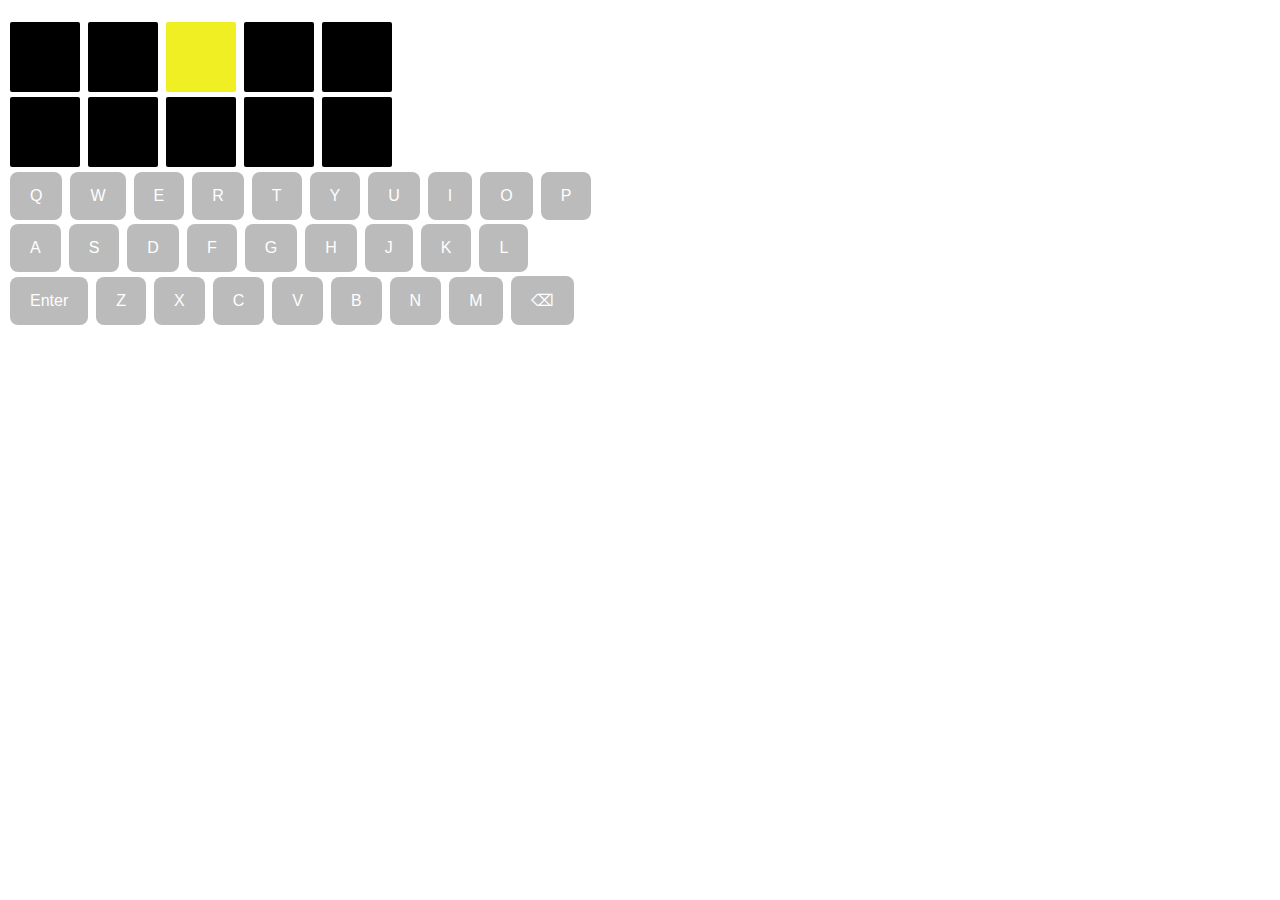
==== board.html @ f6aa245e "First draft Bug on delete" ====
<!DOCTYPE html>
<!--[if lt IE 7]>      <html class="no-js lt-ie9 lt-ie8 lt-ie7"> <![endif]-->
<!--[if IE 7]>         <html class="no-js lt-ie9 lt-ie8"> <![endif]-->
<!--[if IE 8]>         <html class="no-js lt-ie9"> <![endif]-->
<!--[if gt IE 8]>      <html class="no-js"> <!--<![endif]-->
<html>

<head>
    <meta charset="utf-8">
    <meta http-equiv="X-UA-Compatible" content="IE=edge">


    <meta name="description" content="">
    <meta name="viewport" content="width=device-width, initial-scale=1">
    <link rel="stylesheet" href="">

    <!DOCTYPE html>
    <html lang="en">

    <!-- Minified version -->
    <link rel="stylesheet" href="https://cdn.simplecss.org/simple.min.css">



    <style>
        span {
            display: inline-block;
            width: 70px;
            height: 70px;
            margin: 2px;
            border-radius: 2px;
            font-size: 45px;
            text-align: center;
            vertical-align: text-bottom;
            background-color: #000;
        }

        .green-background {
            background-color: #30ce72;
        }

        .yellow-background {
            background-color: rgb(239, 239, 35)
        }

        input {
            background-color: #bbbbbb;
            border: none;
            color: white;
            padding: 15px 20px;
            margin: 2px;
            border-radius: 8px;
            text-align: center;
            text-decoration: none;
            display: inline-block;
            font-size: 16px;
        }
    </style>

</head>

<body>

    <div class="container">
        <h2></h2>
        <div>
            <span class="r1-c1"></span>
            <span class="r1-c2"></span>
            <span class="r1-c3"></span>
            <span class="r1-c4"></span>
            <span class="r1-c5"></span>
        </div>
        <div>
            <span class="r2-c1"></span>
            <span class="r2-c2"></span>
            <span class="r2-c3"></span>
            <span class="r2-c4"></span>
            <span class="r2-c5"></span>
        </div>
    </div>

    <script>
        var yellowBackground = "rgb(239, 239, 35)"
        var greenBackground = "rgb(48, 206, 114)"
        var row = 1
        var col = 3
        var span_id = 'r' + row.toString() + '-' + 'c' + col.toString();
        var spans = document.getElementsByClassName(span_id);
        for (var i = 0; i < spans.length; i++) {
            var span = spans[i];
            span.style.backgroundColor = yellowBackground;
        } 
    </script>


    <script>

        var socket = new WebSocket('ws://localhost:8000/ws/some_url/')

        socket.onmessage = function (event) {
            var data = JSON.parse(event.data);
            console.log(data);
            document.getElementById('app').innerText = data.message;

        }

    </script>

    <!-- Virtual keyboard -->
    <div id="VirtualKey">
        <input id="btnQ" type="button" value="Q" onclick="input(this);" />
        <input id="btnW" type="button" value="W" onclick="input(this);" />
        <input id="btnE" type="button" value="E" onclick="input(this);" />
        <input id="btnR" type="button" value="R" onclick="input(this);" />
        <input id="btnT" type="button" value="T" onclick="input(this);" />
        <input id="btnY" type="button" value="Y" onclick="input(this);" />
        <input id="btnU" type="button" value="U" onclick="input(this);" />
        <input id="btnI" type="button" value="I" onclick="input(this);" />
        <input id="btnO" type="button" value="O" onclick="input(this);" />
        <input id="btnP" type="button" value="P" onclick="input(this)" />
        <br />
        <input id="btnA" type="button" value="A" onclick="input(this);" />
        <input id="btnS" type="button" value="S" onclick="input(this);" />
        <input id="btnD" type="button" value="D" onclick="input(this);" />
        <input id="btnF" type="button" value="F" onclick="input(this);" />
        <input id="btnG" type="button" value="G" onclick="input(this);" />
        <input id="btnH" type="button" value="H" onclick="input(this);" />
        <input id="btnJ" type="button" value="J" onclick="input(this);" />
        <input id="btnK" type="button" value="K" onclick="input(this);" />
        <input id="btnL" type="button" value="L" onclick="input(this);" />
        <br />
        <input id="btnENTER" type="button" value="Enter" onclick="enter(this);" />
        <input id="btnZ" type="button" value="Z" onclick="input(this);" />
        <input id="btnX" type="button" value="X" onclick="input(this);" />
        <input id="btnC" type="button" value="C" onclick="input(this);" />
        <input id="btnV" type="button" value="V" onclick="input(this);" />
        <input id="btnB" type="button" value="B" onclick="input(this);" />
        <input id="btnN" type="button" value="N" onclick="input(this);" />
        <input id="btnM" type="button" value="M" onclick="input(this);" />

        <input id="btnDel" type="button" value="⌫" onclick="del();" />
    </div>

    <script>

        var round = 1
        var wordPos = 1

        function input(e) {
            var span_class_name = 'r' + round.toString() + '-' + 'c' + wordPos.toString();
            var spans = document.getElementsByClassName(span_class_name);
            if (wordPos < 5) {
                spans[0].textContent = e.value
                wordPos += 1;
            }
            else {
                if (spans[0].textContent == '') {
                    spans[0].textContent = e.value
                }
            }
        }

        function del() {
            if (wordPos > 1 && wordPos < 5) {
                wordPos -= 1;
            }
            var span_class_name = 'r' + round.toString() + '-' + 'c' + wordPos.toString();
            var spans = document.getElementsByClassName(span_class_name);
            spans[0].textContent = ''

            if (wordPos == 5) {
                wordPos -= 1;
            }
        }

        function enter() {
            if (wordPos == 5) {
                if (round < 6) {
                    round += 1;
                    wordPos = 1;
                }
            }
        }

    </script>

</body>

</html>
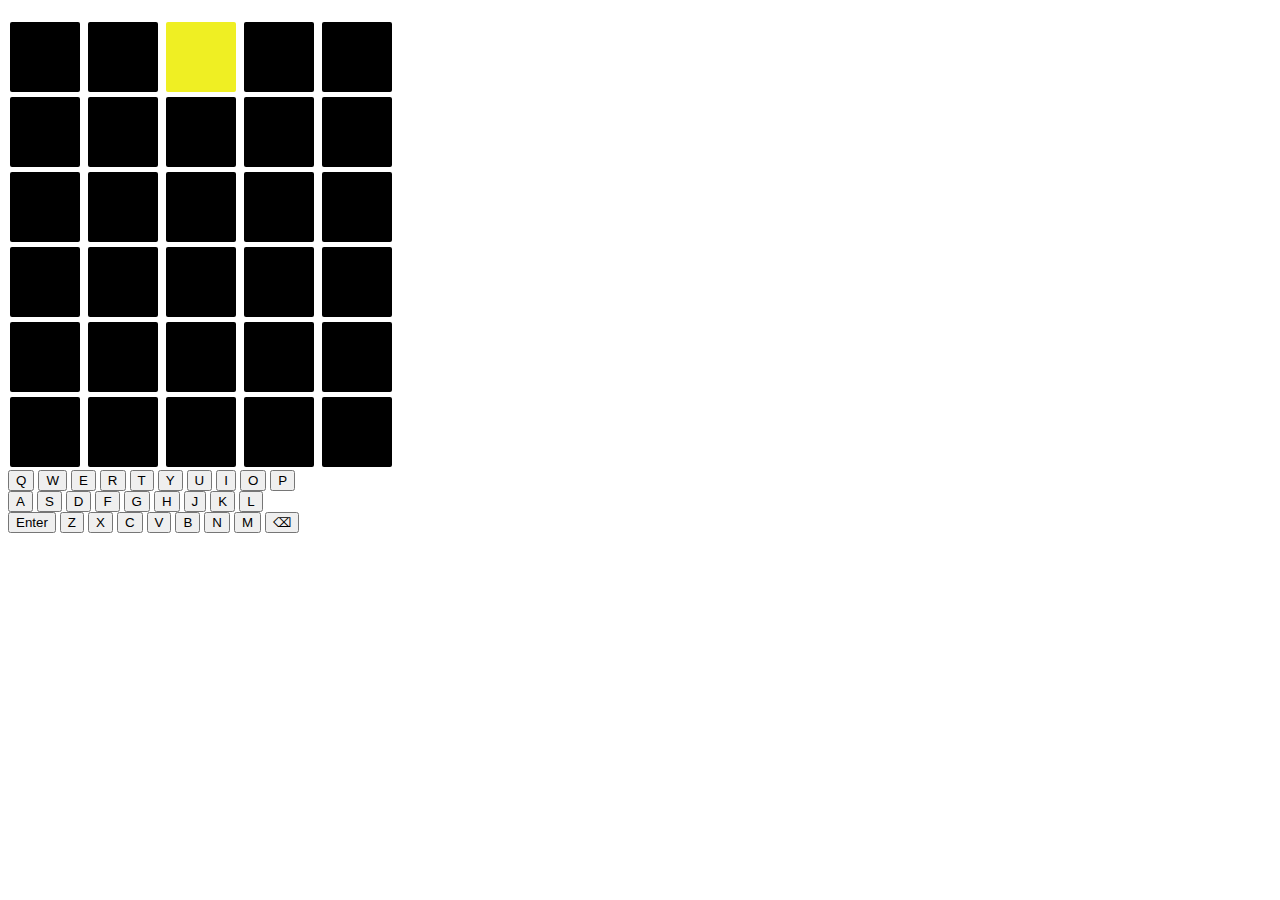
==== commit d559496c: "Front end html and JS now working" ====
--- a/board.html
+++ b/board.html
@@ -34,27 +34,6 @@
             vertical-align: text-bottom;
             background-color: #000;
         }
-
-        .green-background {
-            background-color: #30ce72;
-        }
-
-        .yellow-background {
-            background-color: rgb(239, 239, 35)
-        }
-
-        input {
-            background-color: #bbbbbb;
-            border: none;
-            color: white;
-            padding: 15px 20px;
-            margin: 2px;
-            border-radius: 8px;
-            text-align: center;
-            text-decoration: none;
-            display: inline-block;
-            font-size: 16px;
-        }
     </style>
 
 </head>
@@ -77,11 +56,41 @@
             <span class="r2-c4"></span>
             <span class="r2-c5"></span>
         </div>
+        <div>
+            <span class="r3-c1"></span>
+            <span class="r3-c2"></span>
+            <span class="r3-c3"></span>
+            <span class="r3-c4"></span>
+            <span class="r3-c5"></span>
+        </div>
+        <div>
+            <span class="r4-c1"></span>
+            <span class="r4-c2"></span>
+            <span class="r4-c3"></span>
+            <span class="r4-c4"></span>
+            <span class="r4-c5"></span>
+        </div>
+        <div>
+            <span class="r5-c1"></span>
+            <span class="r5-c2"></span>
+            <span class="r5-c3"></span>
+            <span class="r5-c4"></span>
+            <span class="r5-c5"></span>
+        </div>
+        <div>
+            <span class="r6-c1"></span>
+            <span class="r6-c2"></span>
+            <span class="r6-c3"></span>
+            <span class="r6-c4"></span>
+            <span class="r6-c5"></span>
+        </div>
     </div>
 
     <script>
-        var yellowBackground = "rgb(239, 239, 35)"
-        var greenBackground = "rgb(48, 206, 114)"
+        const yellowBackground = "rgb(239, 239, 35)"
+        const greenBackground = "rgb(48, 206, 114)"
+        const greyBackground = "rgb(50, 50, 50)"
+        const blackBackground = "rgb(0, 0, 0)"
         var row = 1
         var col = 3
         var span_id = 'r' + row.toString() + '-' + 'c' + col.toString();
@@ -161,20 +170,29 @@
         }
 
         function del() {
-            if (wordPos > 1 && wordPos < 5) {
-                wordPos -= 1;
-            }
             var span_class_name = 'r' + round.toString() + '-' + 'c' + wordPos.toString();
             var spans = document.getElementsByClassName(span_class_name);
-            spans[0].textContent = ''
-
-            if (wordPos == 5) {
+
+            if (spans[0].textContent != '') {
+                spans[0].textContent = '';
+                return;
+            }
+
+            if (wordPos > 1) {
                 wordPos -= 1;
+                span_class_name = 'r' + round.toString() + '-' + 'c' + wordPos.toString();
+                spans = document.getElementsByClassName(span_class_name);
+                spans[0].textContent = '';
             }
         }
 
         function enter() {
             if (wordPos == 5) {
+                for (let i = 1; i < 6; i++) {
+                    span_class_name = 'r' + round.toString() + '-' + 'c' + i.toString();
+                    spans = document.getElementsByClassName(span_class_name);
+                    spans[0].style.backgroundColor = greyBackground;
+                }
                 if (round < 6) {
                     round += 1;
                     wordPos = 1;
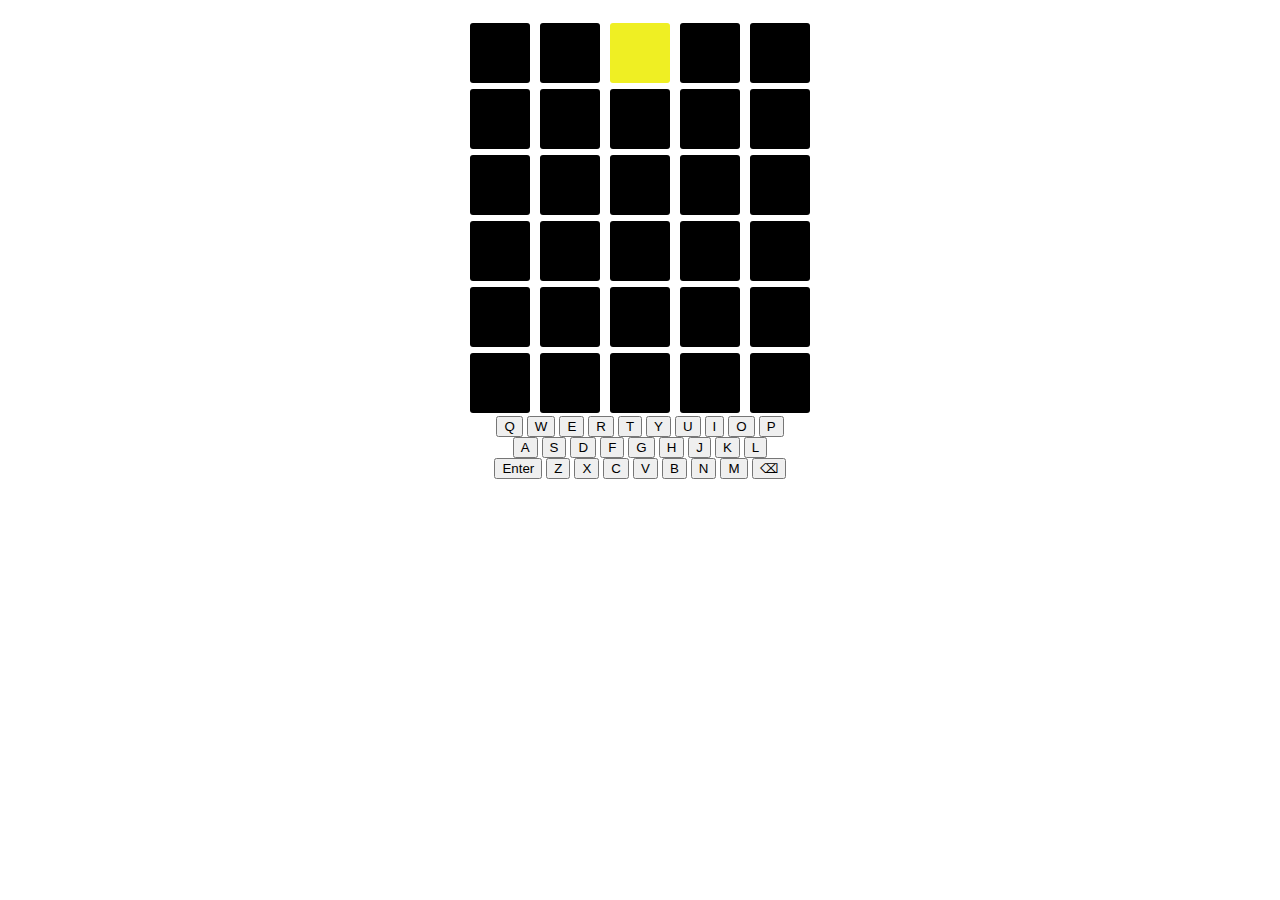
==== commit 4184623c: "Align game-board tiles, text, keyboard and keys" ====
--- a/board.html
+++ b/board.html
@@ -1,15 +1,10 @@
 <!DOCTYPE html>
-<!--[if lt IE 7]>      <html class="no-js lt-ie9 lt-ie8 lt-ie7"> <![endif]-->
-<!--[if IE 7]>         <html class="no-js lt-ie9 lt-ie8"> <![endif]-->
-<!--[if IE 8]>         <html class="no-js lt-ie9"> <![endif]-->
-<!--[if gt IE 8]>      <html class="no-js"> <!--<![endif]-->
+
 <html>
 
 <head>
     <meta charset="utf-8">
     <meta http-equiv="X-UA-Compatible" content="IE=edge">
-
-
     <meta name="description" content="">
     <meta name="viewport" content="width=device-width, initial-scale=1">
     <link rel="stylesheet" href="">
@@ -20,27 +15,36 @@
     <!-- Minified version -->
     <link rel="stylesheet" href="https://cdn.simplecss.org/simple.min.css">
 
-
-
     <style>
         span {
-            display: inline-block;
-            width: 70px;
-            height: 70px;
-            margin: 2px;
-            border-radius: 2px;
-            font-size: 45px;
+            display: inline-table;
+            align-items: center;
+            justify-content: center;
+            width: 60px;
+            height: 60px;
+            line-height: 60px;
+            margin: 3px;
+            border-radius: 3px;
+            font-size: 30px;
+            font-weight: bold;
+            font-family: Arial, Helvetica, sans-serif;
             text-align: center;
-            vertical-align: text-bottom;
+            vertical-align: bottom;
+            text-transform: uppercase;
             background-color: #000;
         }
+
+        div {
+            margin: auto;
+            text-align: center;
+        }
     </style>
 
 </head>
 
 <body>
 
-    <div class="container">
+    <div class="container" , id="game-board">
         <h2></h2>
         <div>
             <span class="r1-c1"></span>
@@ -93,11 +97,11 @@
         const blackBackground = "rgb(0, 0, 0)"
         var row = 1
         var col = 3
-        var span_id = 'r' + row.toString() + '-' + 'c' + col.toString();
-        var spans = document.getElementsByClassName(span_id);
-        for (var i = 0; i < spans.length; i++) {
-            var span = spans[i];
-            span.style.backgroundColor = yellowBackground;
+        var tile_id = 'r' + row.toString() + '-' + 'c' + col.toString();
+        var tiles = document.getElementsByClassName(tile_id);
+        for (var i = 0; i < tiles.length; i++) {
+            var tile = tiles[i];
+            tile.style.backgroundColor = yellowBackground;
         } 
     </script>
 
@@ -116,7 +120,7 @@
     </script>
 
     <!-- Virtual keyboard -->
-    <div id="VirtualKey">
+    <div id="VirtualKey" , margin="auto">
         <input id="btnQ" type="button" value="Q" onclick="input(this);" />
         <input id="btnW" type="button" value="W" onclick="input(this);" />
         <input id="btnE" type="button" value="E" onclick="input(this);" />
@@ -156,42 +160,42 @@
         var wordPos = 1
 
         function input(e) {
-            var span_class_name = 'r' + round.toString() + '-' + 'c' + wordPos.toString();
-            var spans = document.getElementsByClassName(span_class_name);
+            var tile_class_name = 'r' + round.toString() + '-' + 'c' + wordPos.toString();
+            var tiles = document.getElementsByClassName(tile_class_name);
             if (wordPos < 5) {
-                spans[0].textContent = e.value
+                tiles[0].textContent = e.value
                 wordPos += 1;
             }
             else {
-                if (spans[0].textContent == '') {
-                    spans[0].textContent = e.value
+                if (tiles[0].textContent == '') {
+                    tiles[0].textContent = e.value
                 }
             }
         }
 
         function del() {
-            var span_class_name = 'r' + round.toString() + '-' + 'c' + wordPos.toString();
-            var spans = document.getElementsByClassName(span_class_name);
-
-            if (spans[0].textContent != '') {
-                spans[0].textContent = '';
+            var tile_class_name = 'r' + round.toString() + '-' + 'c' + wordPos.toString();
+            var tiles = document.getElementsByClassName(tile_class_name);
+
+            if (tiles[0].textContent != '') {
+                tiles[0].textContent = '';
                 return;
             }
 
             if (wordPos > 1) {
                 wordPos -= 1;
-                span_class_name = 'r' + round.toString() + '-' + 'c' + wordPos.toString();
-                spans = document.getElementsByClassName(span_class_name);
-                spans[0].textContent = '';
+                tile_class_name = 'r' + round.toString() + '-' + 'c' + wordPos.toString();
+                tiles = document.getElementsByClassName(tile_class_name);
+                tiles[0].textContent = '';
             }
         }
 
         function enter() {
             if (wordPos == 5) {
                 for (let i = 1; i < 6; i++) {
-                    span_class_name = 'r' + round.toString() + '-' + 'c' + i.toString();
-                    spans = document.getElementsByClassName(span_class_name);
-                    spans[0].style.backgroundColor = greyBackground;
+                    tile_class_name = 'r' + round.toString() + '-' + 'c' + i.toString();
+                    tiles = document.getElementsByClassName(tile_class_name);
+                    tiles[0].style.backgroundColor = greyBackground;
                 }
                 if (round < 6) {
                     round += 1;
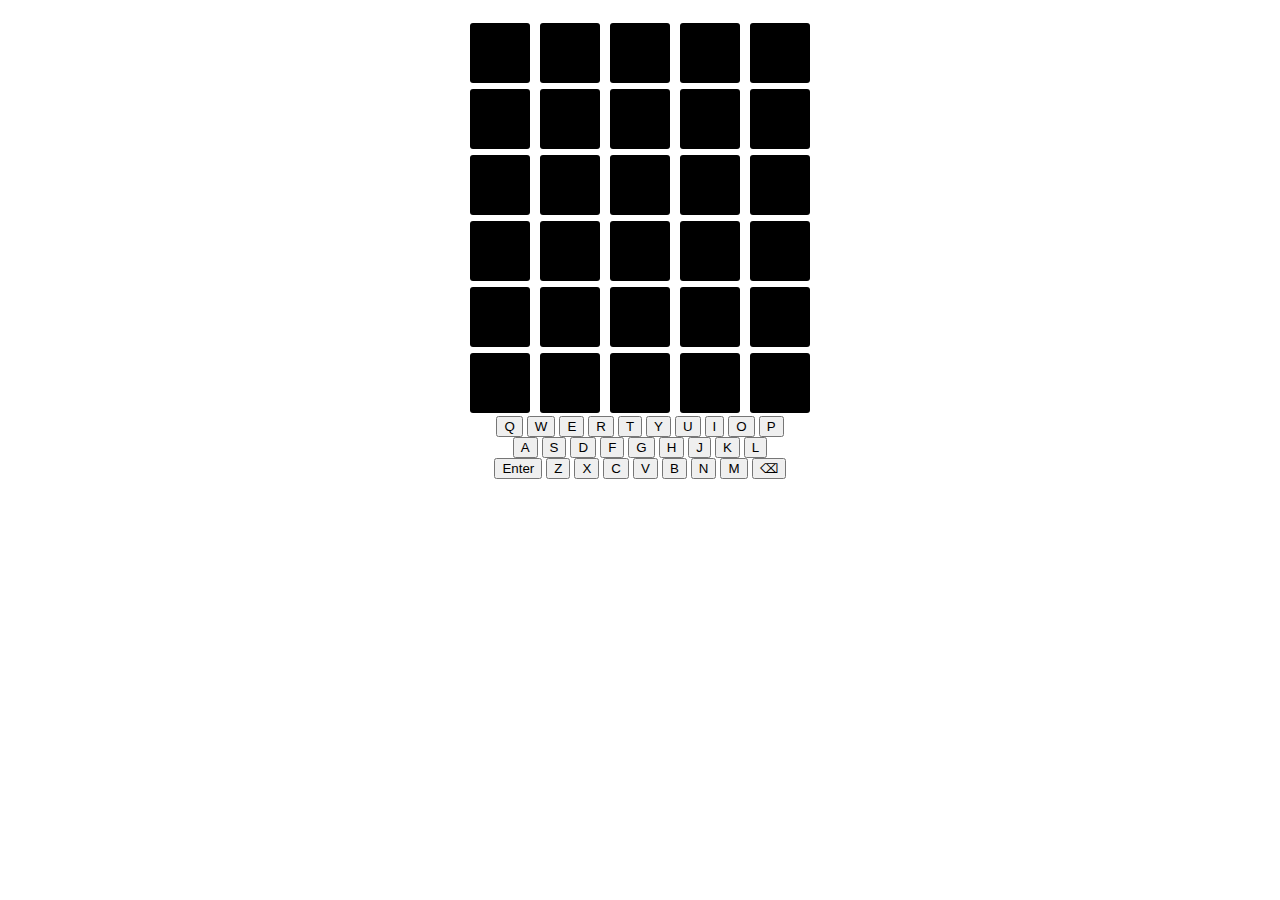
==== commit bb391147: "Refactor keyboard script" ====
--- a/board.html
+++ b/board.html
@@ -95,14 +95,6 @@
         const greenBackground = "rgb(48, 206, 114)"
         const greyBackground = "rgb(50, 50, 50)"
         const blackBackground = "rgb(0, 0, 0)"
-        var row = 1
-        var col = 3
-        var tile_id = 'r' + row.toString() + '-' + 'c' + col.toString();
-        var tiles = document.getElementsByClassName(tile_id);
-        for (var i = 0; i < tiles.length; i++) {
-            var tile = tiles[i];
-            tile.style.backgroundColor = yellowBackground;
-        } 
     </script>
 
 
@@ -159,43 +151,50 @@
         var round = 1
         var wordPos = 1
 
+        function get_tile(row, col) {
+            tile_class_name = 'r' + row.toString() + '-' + 'c' + col.toString();
+            tiles = document.getElementsByClassName(tile_class_name);
+
+            return tiles[0];
+        }
+
+        // Handle letter keypress
         function input(e) {
-            var tile_class_name = 'r' + round.toString() + '-' + 'c' + wordPos.toString();
-            var tiles = document.getElementsByClassName(tile_class_name);
+            tile = get_tile(round, wordPos);
+
             if (wordPos < 5) {
-                tiles[0].textContent = e.value
+                tile.textContent = e.value
                 wordPos += 1;
             }
             else {
-                if (tiles[0].textContent == '') {
-                    tiles[0].textContent = e.value
+                if (tile.textContent == '') {
+                    tile.textContent = e.value
                 }
             }
         }
 
+        // Handle delete key
         function del() {
-            var tile_class_name = 'r' + round.toString() + '-' + 'c' + wordPos.toString();
-            var tiles = document.getElementsByClassName(tile_class_name);
-
-            if (tiles[0].textContent != '') {
-                tiles[0].textContent = '';
+            tile = get_tile(round, wordPos);
+
+            if (tile.textContent != '') {
+                tile.textContent = '';
                 return;
             }
 
             if (wordPos > 1) {
                 wordPos -= 1;
-                tile_class_name = 'r' + round.toString() + '-' + 'c' + wordPos.toString();
-                tiles = document.getElementsByClassName(tile_class_name);
-                tiles[0].textContent = '';
-            }
-        }
-
+                tile = get_tile(round, wordPos);
+                tile.textContent = '';
+            }
+        }
+
+        // Handle enter key
         function enter() {
-            if (wordPos == 5) {
+            if (wordPos == 5 && get_tile(round, wordPos).textContent != '') {
                 for (let i = 1; i < 6; i++) {
-                    tile_class_name = 'r' + round.toString() + '-' + 'c' + i.toString();
-                    tiles = document.getElementsByClassName(tile_class_name);
-                    tiles[0].style.backgroundColor = greyBackground;
+                    tile = get_tile(round, i);
+                    tile.style.backgroundColor = greyBackground;
                 }
                 if (round < 6) {
                     round += 1;
